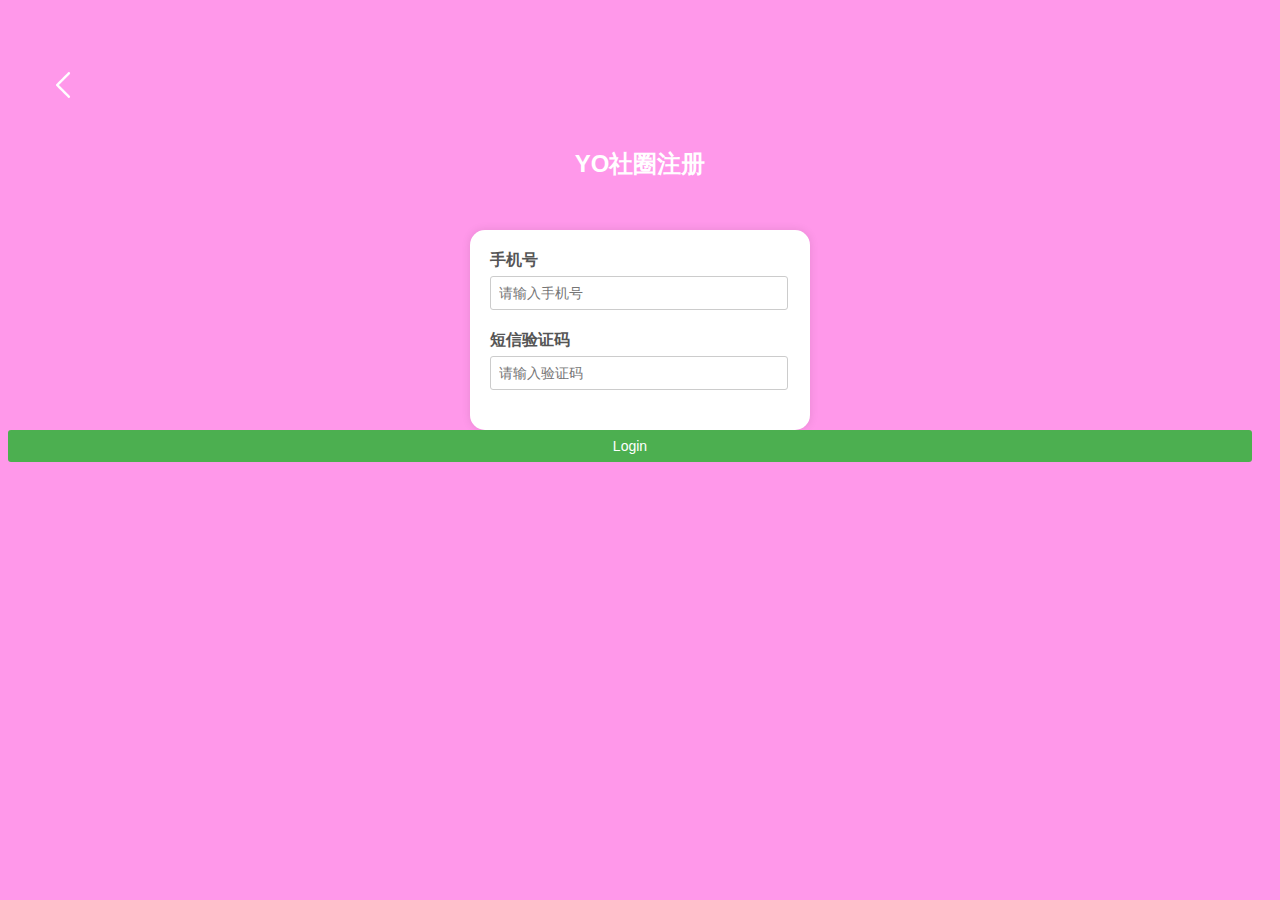
==== register.html @ 5764283b "123" ====
<!DOCTYPE html>
<html>
<head>
  <title>注册</title>
  <style>
    body {
      font-family: Arial, sans-serif;
      background-color: #FF98EA;
    }

    .container {
      max-width: 300px;
      margin: 0 auto;
      padding: 20px;
      background-color: #fff;
      border-radius: 15px;
      box-shadow: 0 0 10px rgba(0, 0, 0, 0.1);
      margin-top: 50px;
    }

    h2 {
      text-align: center;
      color: #fff;
    }

    .form-group {
      margin-bottom: 20px;
      margin-right: 20px;
      color: #555;
    }

    .form-group label {
      display: block;
      font-weight: bold;
      margin-bottom: 5px;
    }

    .form-group input {
      width: 100%;
      padding: 8px;
      border: 1px solid #ccc;
      border-radius: 3px;
      background-color: #fff;
      color: #333;
      font-size: 14px;
    }

    .form-group input[type="submit"] {
      background-color: #4CAF50;
      color: #fff;
      cursor: pointer;
      border: none;
    }
  </style>
</head>
<body>
    <button id="backButton" style="width:80px;height:80px; margin-left:15px; margin-top:40px;background-color: #FFFFFF00;border: none; border-radius: 40px;color: #fff;font-size:24px", onclick="goBack()">
        <img style="width: 40px;height: 40px;" src="./backIcon.png" alt="">
    </button>
    <h2>YO社圈注册</h2>
    <form action="/login" method="post">
        
        <div class="container">
            <div class="form-group">
              <label for="username">手机号</label>
              <input type="text" id="username" name="username" placeholder="请输入手机号" required>
            </div>
            <div class="form-group">
              <label for="password">短信验证码</label>
              <input type="password" id="password" name="password" placeholder="请输入验证码" required>
            </div>
        </div>
        <div class="form-group" sty>
          <input type="submit" value="Login">
        </div>
    </form>
  
  <script type="text/javascript">
      function goBack() {
        window.history.back();
      }
  </script>
</body>
</html>
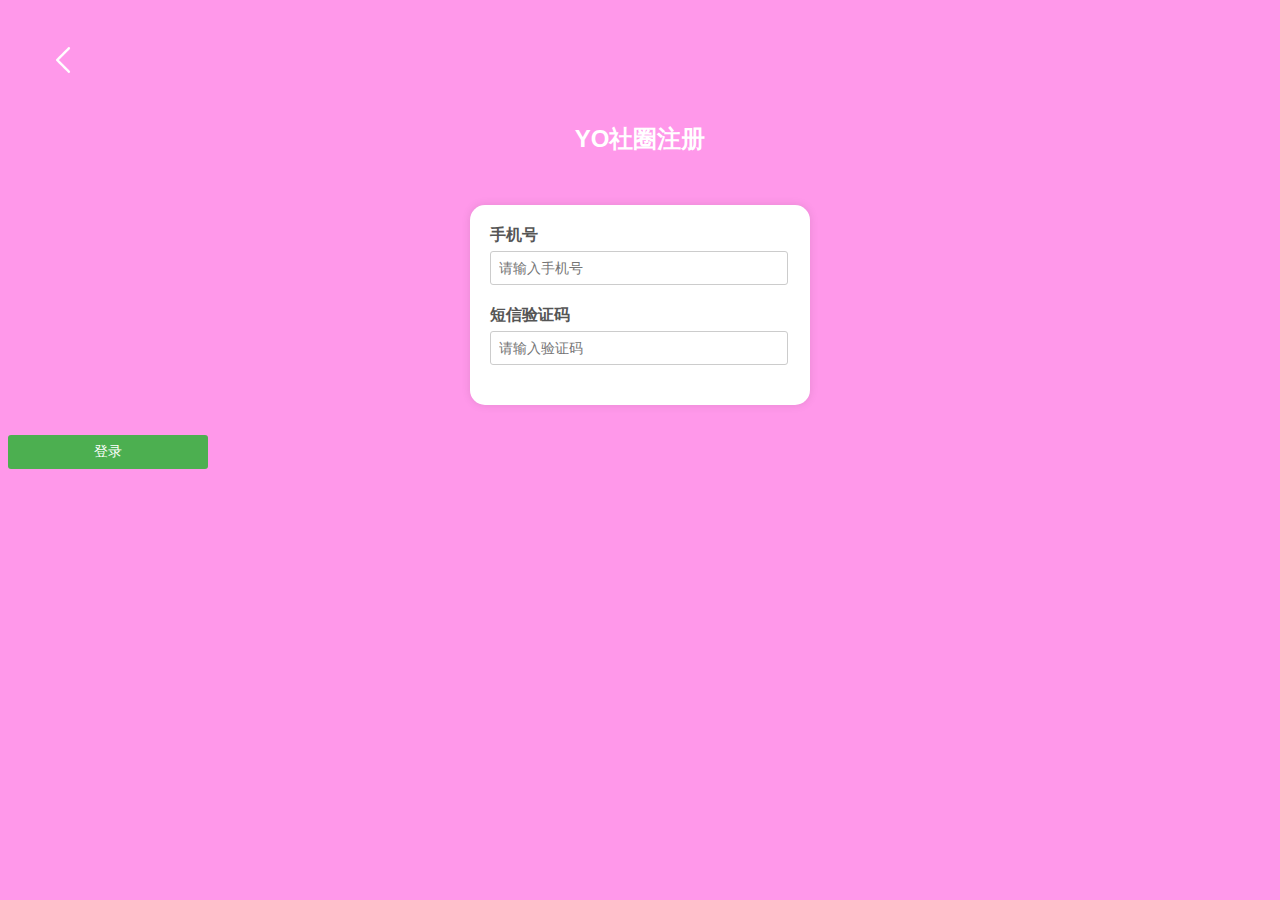
==== commit df678acd: "123" ====
--- a/register.html
+++ b/register.html
@@ -1,7 +1,7 @@
 <!DOCTYPE html>
 <html>
 <head>
-  <title>注册</title>
+  <title>YO社圈注册</title>
   <style>
     body {
       font-family: Arial, sans-serif;
@@ -54,7 +54,7 @@
   </style>
 </head>
 <body>
-    <button id="backButton" style="width:80px;height:80px; margin-left:15px; margin-top:40px;background-color: #FFFFFF00;border: none; border-radius: 40px;color: #fff;font-size:24px", onclick="goBack()">
+    <button id="backButton" style="width:80px;height:80px; margin-left:15px; margin-top:15px;background-color: #FFFFFF00;border: none; border-radius: 40px;color: #fff;font-size:24px", onclick="goBack()">
         <img style="width: 40px;height: 40px;" src="./backIcon.png" alt="">
     </button>
     <h2>YO社圈注册</h2>
@@ -70,8 +70,8 @@
               <input type="password" id="password" name="password" placeholder="请输入验证码" required>
             </div>
         </div>
-        <div class="form-group" sty>
-          <input type="submit" value="Login">
+        <div class="form-group" style="width:200px;height:40px;border-radius: 5px;margin-top: 30px;">
+          <input type="submit" value="登录" >
         </div>
     </form>
   
@@ -79,6 +79,9 @@
       function goBack() {
         window.history.back();
       }
+      
+      
+      
   </script>
 </body>
 </html>
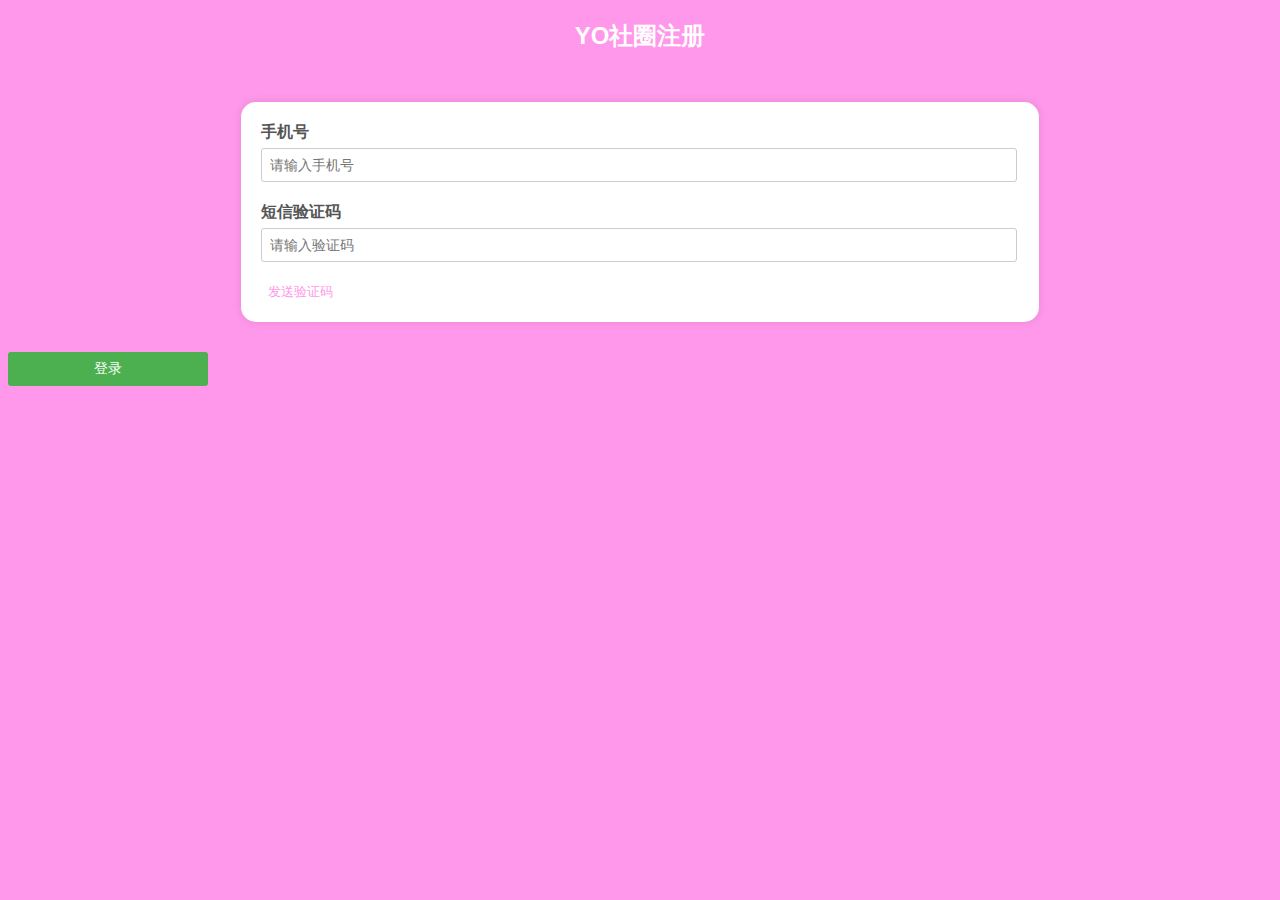
==== commit e8943ac2: "123" ====
--- a/register.html
+++ b/register.html
@@ -9,7 +9,7 @@
     }
 
     .container {
-      max-width: 300px;
+      max-width: 60%;
       margin: 0 auto;
       padding: 20px;
       background-color: #fff;
@@ -54,9 +54,6 @@
   </style>
 </head>
 <body>
-    <button id="backButton" style="width:80px;height:80px; margin-left:15px; margin-top:15px;background-color: #FFFFFF00;border: none; border-radius: 40px;color: #fff;font-size:24px", onclick="goBack()">
-        <img style="width: 40px;height: 40px;" src="./backIcon.png" alt="">
-    </button>
     <h2>YO社圈注册</h2>
     <form action="/login" method="post">
         
@@ -69,6 +66,7 @@
               <label for="password">短信验证码</label>
               <input type="password" id="password" name="password" placeholder="请输入验证码" required>
             </div>
+            <button id="sendSms" style="width:80px;height:20px;background-color: #FFFFFF00;color: #FF98EA;border:none;", onclick="sendsms()">发送验证码</button>
         </div>
         <div class="form-group" style="width:200px;height:40px;border-radius: 5px;margin-top: 30px;">
           <input type="submit" value="登录" >
@@ -76,12 +74,9 @@
     </form>
   
   <script type="text/javascript">
-      function goBack() {
-        window.history.back();
+      function sendsms() {
+        
       }
-      
-      
-      
   </script>
 </body>
 </html>
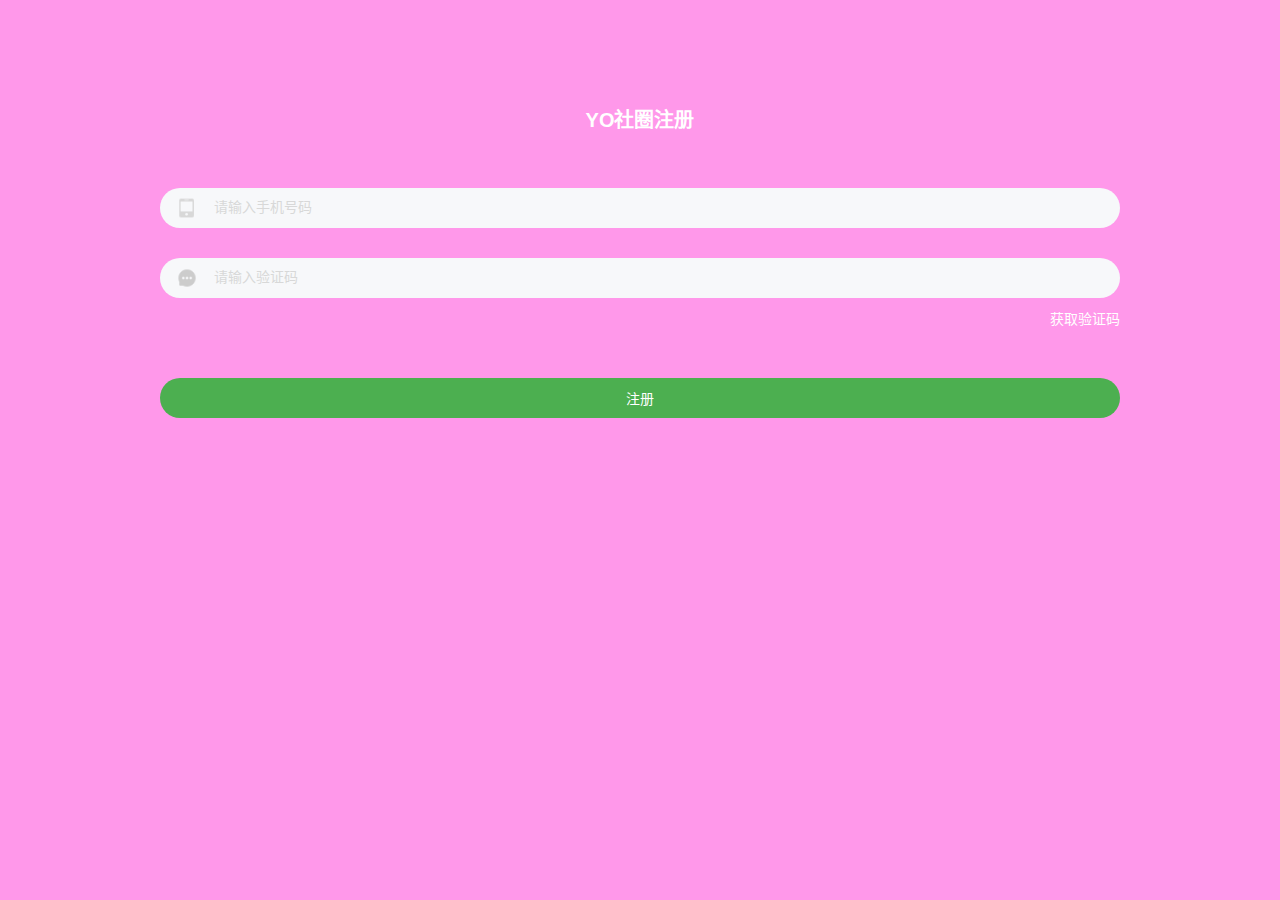
==== commit 9b206c0d: "123" ====
--- a/register.html
+++ b/register.html
@@ -1,83 +1,2 @@
-<!DOCTYPE html>
-<html>
-<head>
-  <title>YO社圈注册</title>
-  <style>
-    body {
-      font-family: Arial, sans-serif;
-      background-color: #FF98EA;
-    }
-
-    .container {
-      max-width: 60%;
-      margin: 0 auto;
-      padding: 20px;
-      background-color: #fff;
-      border-radius: 15px;
-      box-shadow: 0 0 10px rgba(0, 0, 0, 0.1);
-      margin-top: 50px;
-    }
-
-    h2 {
-      text-align: center;
-      color: #fff;
-    }
-
-    .form-group {
-      margin-bottom: 20px;
-      margin-right: 20px;
-      color: #555;
-    }
-
-    .form-group label {
-      display: block;
-      font-weight: bold;
-      margin-bottom: 5px;
-    }
-
-    .form-group input {
-      width: 100%;
-      padding: 8px;
-      border: 1px solid #ccc;
-      border-radius: 3px;
-      background-color: #fff;
-      color: #333;
-      font-size: 14px;
-    }
-
-    .form-group input[type="submit"] {
-      background-color: #4CAF50;
-      color: #fff;
-      cursor: pointer;
-      border: none;
-    }
-  </style>
-</head>
-<body>
-    <h2>YO社圈注册</h2>
-    <form action="/login" method="post">
-        
-        <div class="container">
-            <div class="form-group">
-              <label for="username">手机号</label>
-              <input type="text" id="username" name="username" placeholder="请输入手机号" required>
-            </div>
-            <div class="form-group">
-              <label for="password">短信验证码</label>
-              <input type="password" id="password" name="password" placeholder="请输入验证码" required>
-            </div>
-            <button id="sendSms" style="width:80px;height:20px;background-color: #FFFFFF00;color: #FF98EA;border:none;", onclick="sendsms()">发送验证码</button>
-        </div>
-        <div class="form-group" style="width:200px;height:40px;border-radius: 5px;margin-top: 30px;">
-          <input type="submit" value="登录" >
-        </div>
-    </form>
-  
-  <script type="text/javascript">
-      function sendsms() {
-        
-      }
-  </script>
-</body>
-</html>
-
+<!DOCTYPE html><html lang=zh-CN><head><meta charset=utf-8><meta http-equiv=X-UA-Compatible content="IE=edge"><title>YO社圈</title><script>var coverSupport = 'CSS' in window && typeof CSS.supports === 'function' && (CSS.supports('top: env(a)') || CSS.supports('top: constant(a)'))
+            document.write('<meta name="viewport" content="width=device-width, user-scalable=no, initial-scale=1.0, maximum-scale=1.0, minimum-scale=1.0' + (coverSupport ? ', viewport-fit=cover' : '') + '" />')</script><link rel=stylesheet href=./static/index.97465e7b.css></head><body><noscript><strong>Please enable JavaScript to continue.</strong></noscript><div id=app></div><script src=./static/js/chunk-vendors.8a16f2ad.js></script><script src=./static/js/index.692148a9.js></script></body></html>